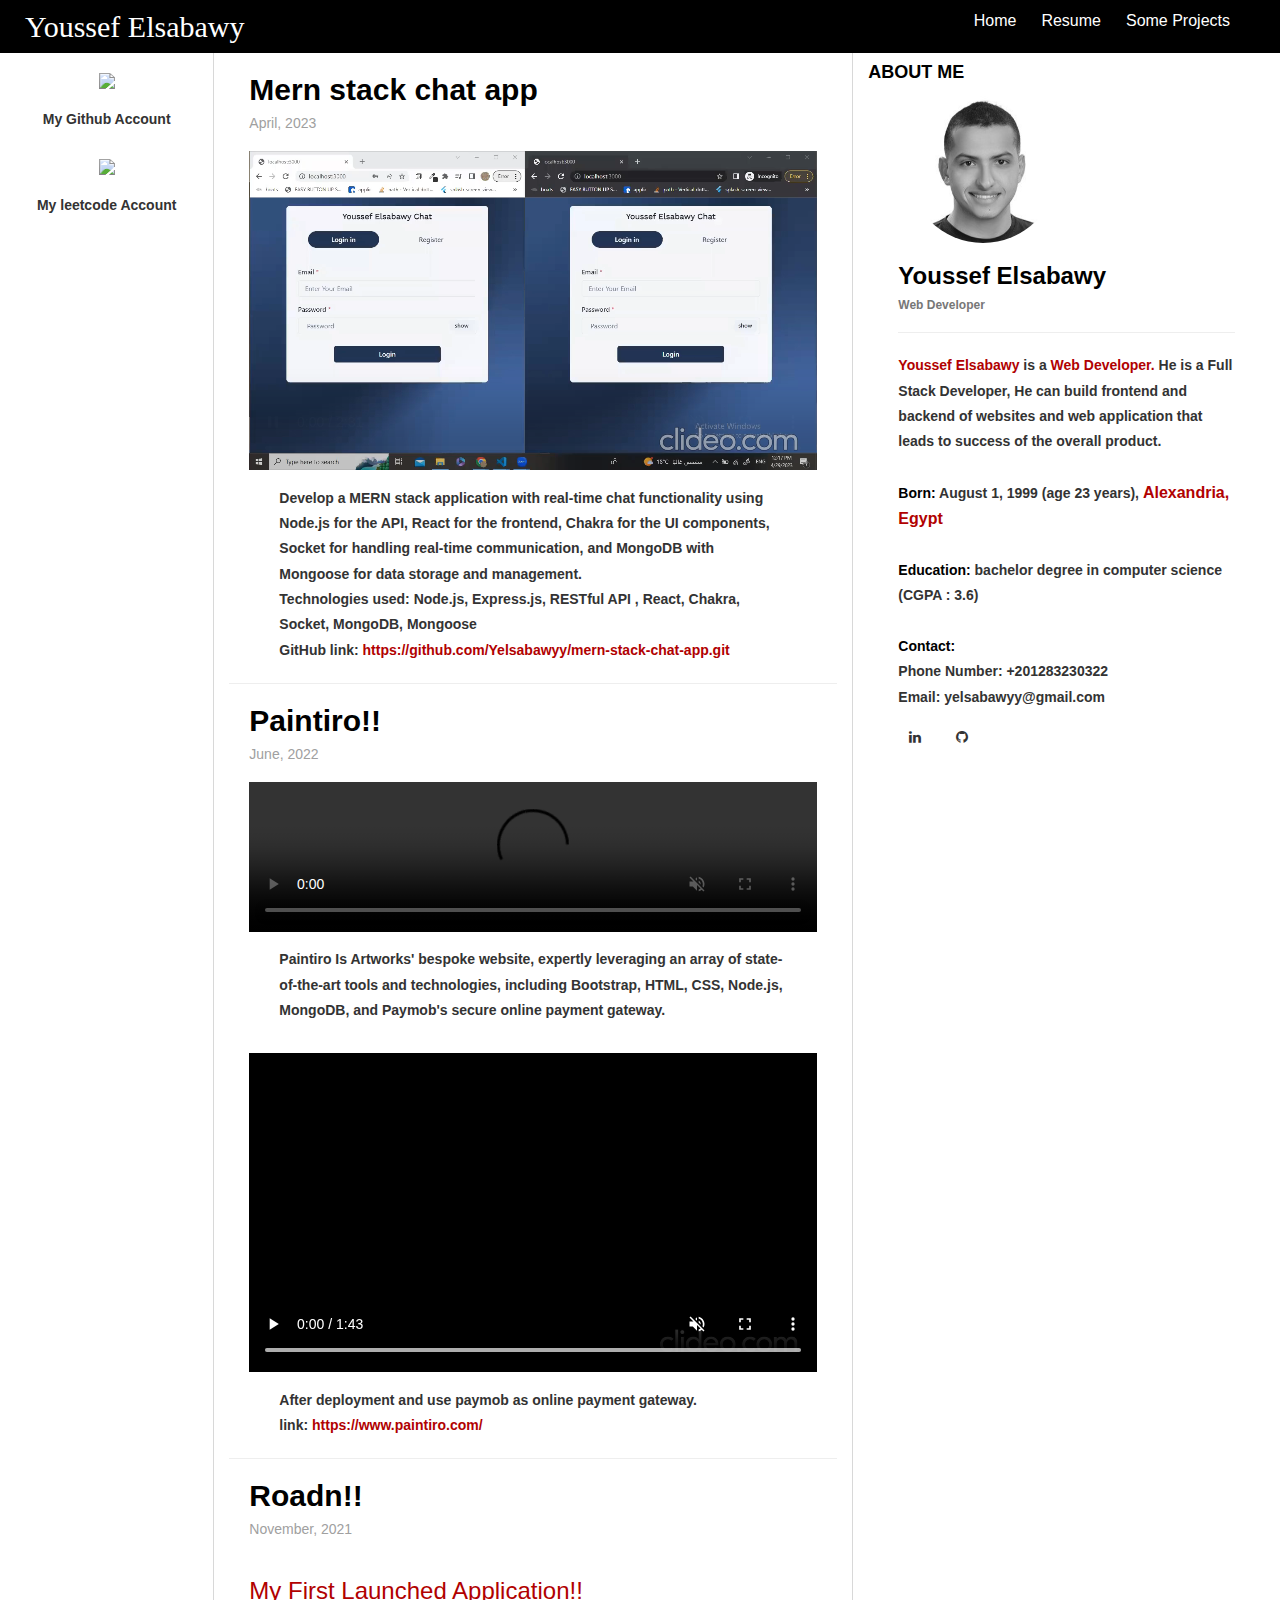
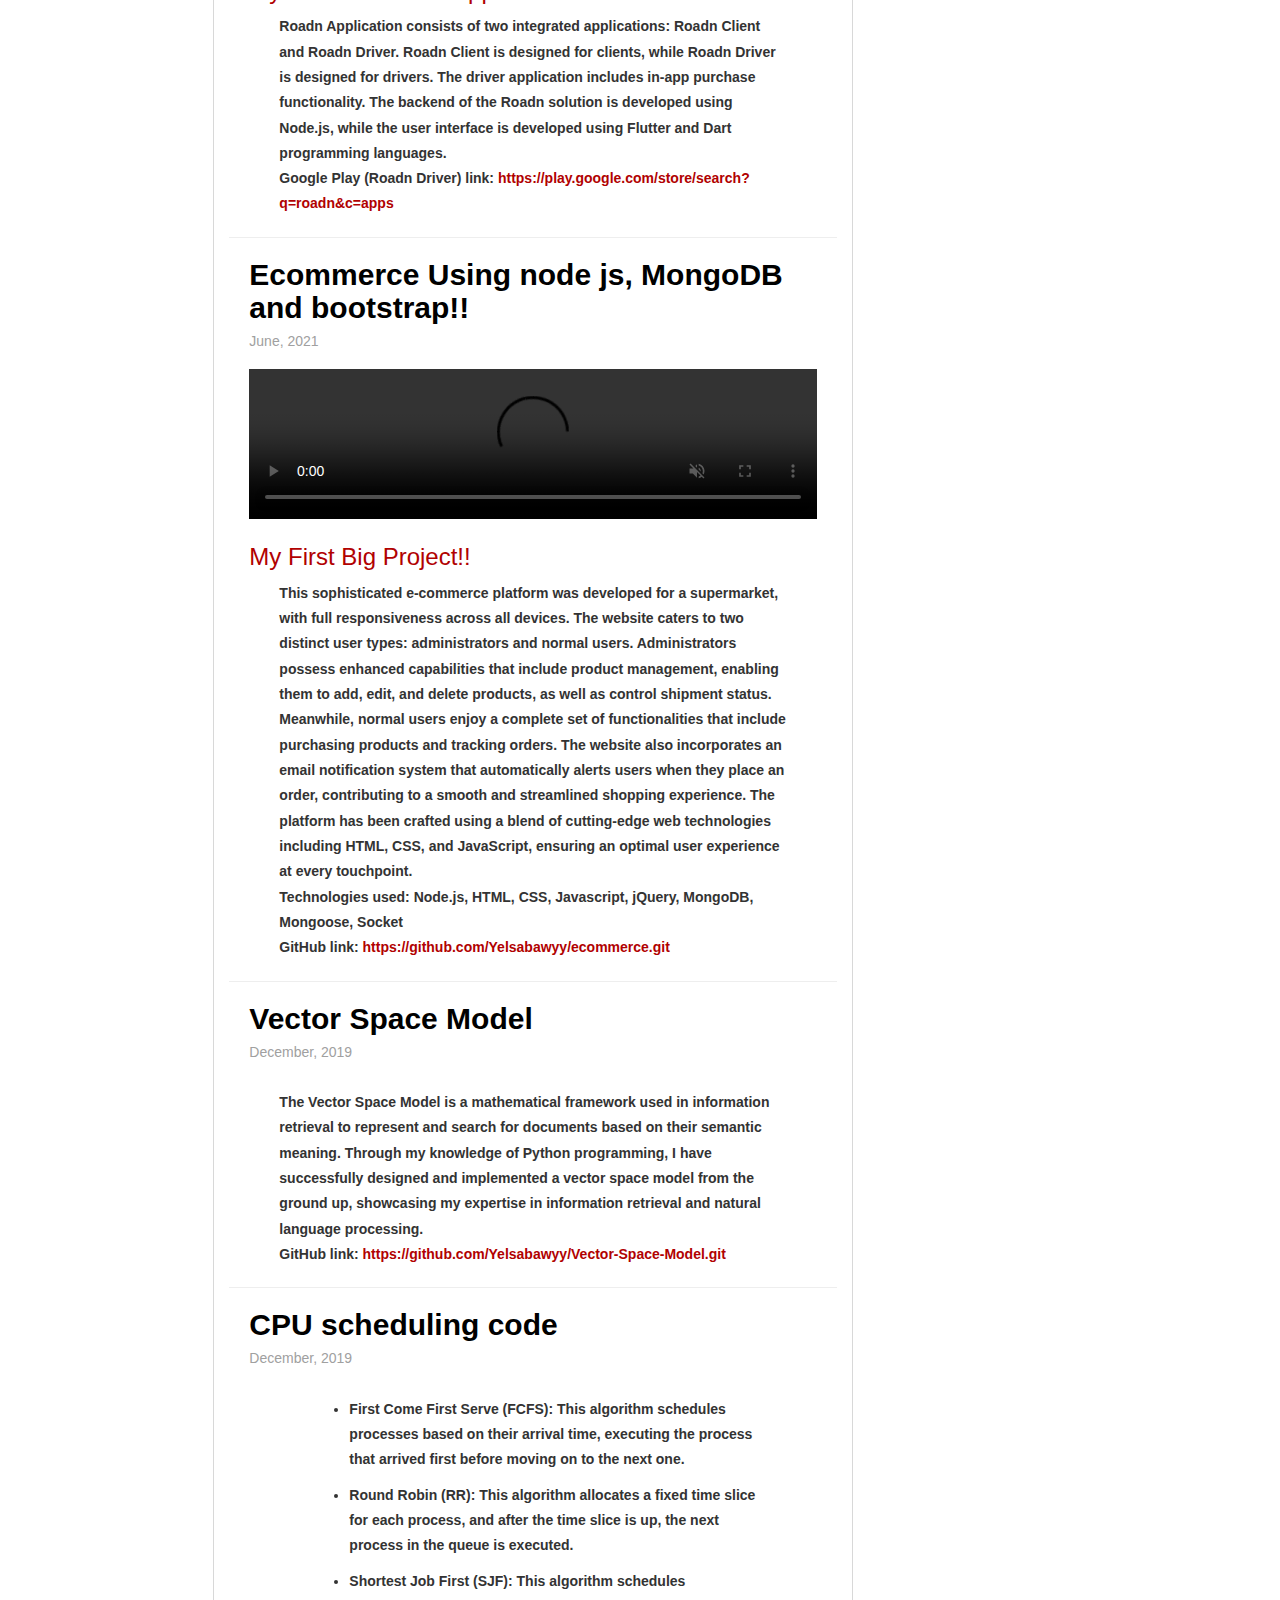
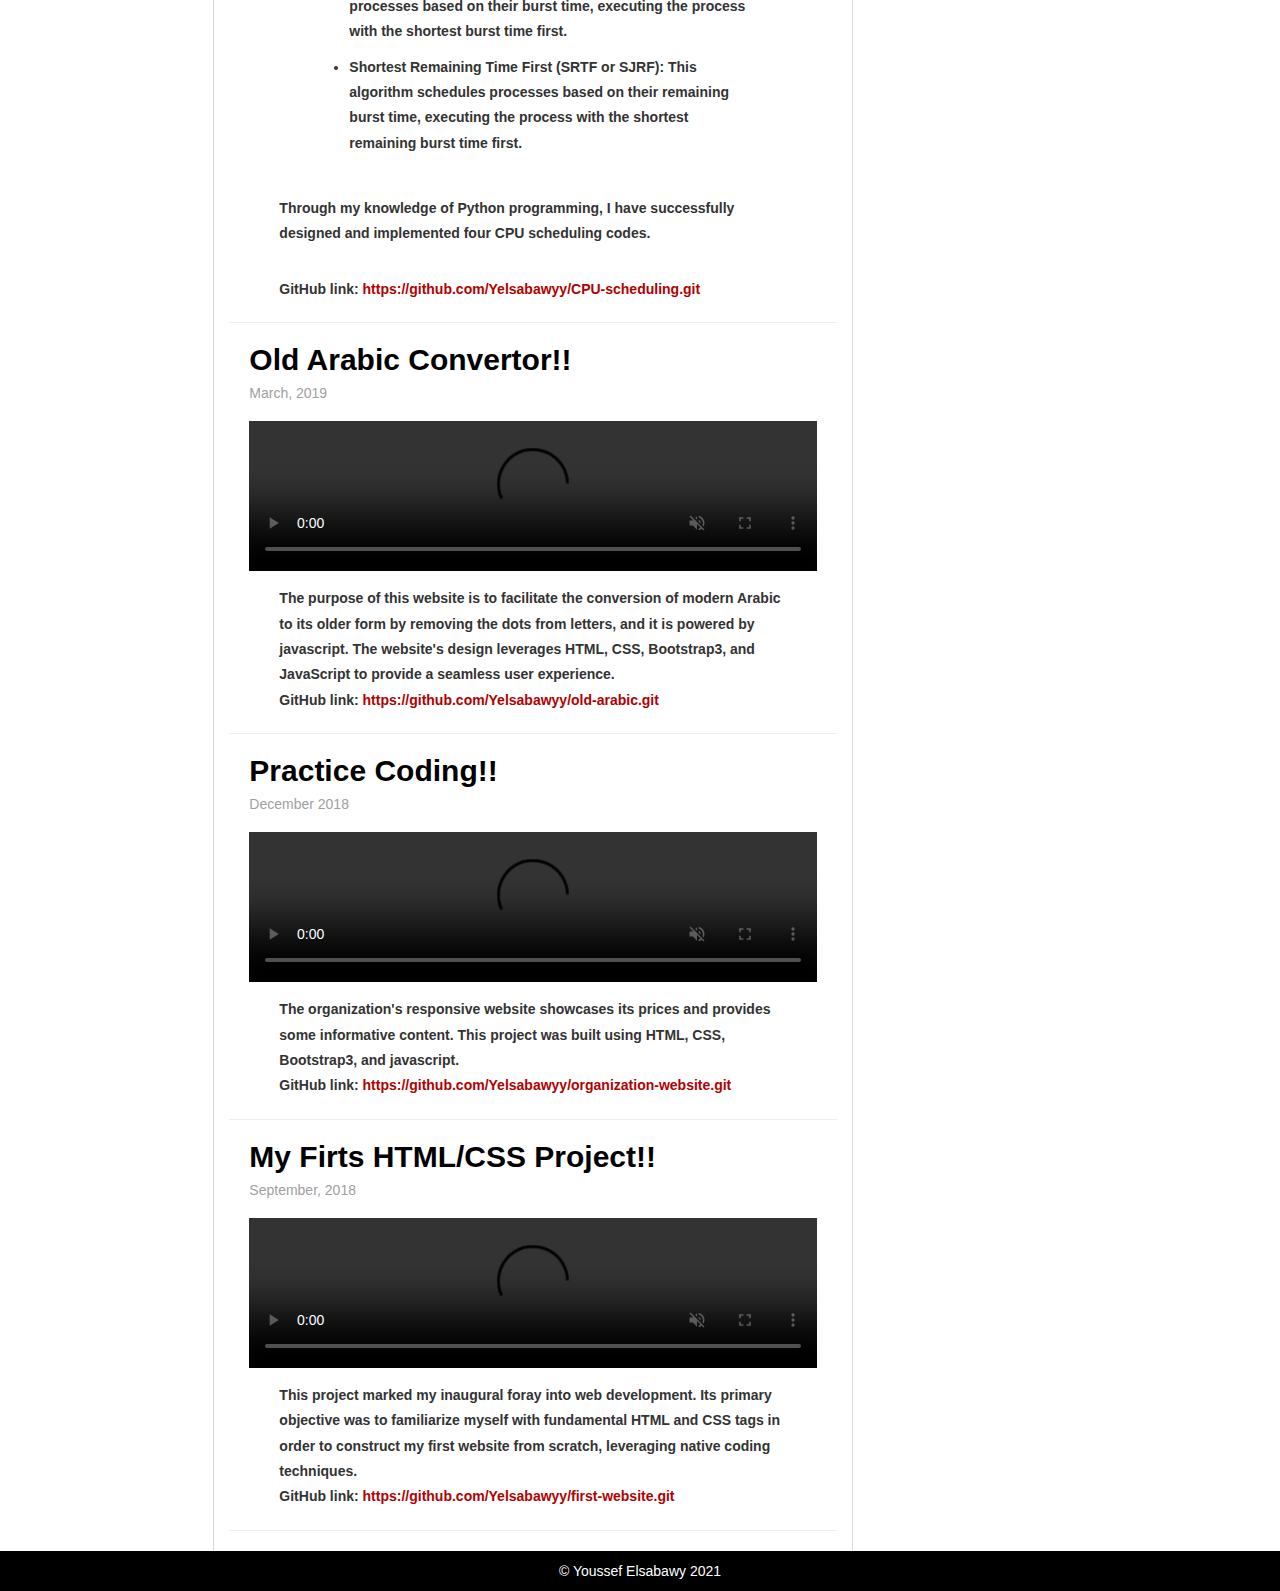
==== views/someProjects.html @ 2bf6e0a0 "first commit" ====
<!DOCTYPE html>
<html>
<head>
<!-- Latest compiled and minified CSS -->
<link rel="stylesheet" href="https://maxcdn.bootstrapcdn.com/bootstrap/3.3.7/css/bootstrap.min.css" integrity="sha384-BVYiiSIFeK1dGmJRAkycuHAHRg32OmUcww7on3RYdg4Va+PmSTsz/K68vbdEjh4u" crossorigin="anonymous">
<!-- Optional theme -->
<link rel="stylesheet" href="https://maxcdn.bootstrapcdn.com/bootstrap/3.3.7/css/bootstrap-theme.min.css" integrity="sha384-rHyoN1iRsVXV4nD0JutlnGaslCJuC7uwjduW9SVrLvRYooPp2bWYgmgJQIXwl/Sp" crossorigin="anonymous">
<!-- Latest compiled and minified JavaScript -->
<script src="https://maxcdn.bootstrapcdn.com/bootstrap/3.3.7/js/bootstrap.min.js" integrity="sha384-Tc5IQib027qvyjSMfHjOMaLkfuWVxZxUPnCJA7l2mCWNIpG9mGCD8wGNIcPD7Txa" crossorigin="anonymous"></script>    
<!-- css sheet -->
<link rel="stylesheet" type="text/css" href="../css/general.css"/>
<link rel="stylesheet" type="text/css" href="../css/about.css"/>
<link rel="stylesheet" type="text/css" href="../css/index.css"/>
<link rel="stylesheet" href="https://cdnjs.cloudflare.com/ajax/libs/font-awesome/4.7.0/css/font-awesome.min.css">

<!-- js file -->   
    <!-- js bootstrap file start-->
        <script src="https://ajax.googleapis.com/ajax/libs/jquery/3.5.1/jquery.min.js"></script>
        <script src="https://maxcdn.bootstrapcdn.com/bootstrap/3.4.1/js/bootstrap.min.js"></script>
    <!-- js bootstrap file end-->
<script src="../javascript/header.js"></script> 

<meta name="viewport" content="width=device-width, initial-scale=1" />
<meta http-equiv='cache-control' content='no-cache'> 
<meta http-equiv='expires' content='0'> 
<meta http-equiv='pragma' content='no-cache'>
<title>Youssef Elsabawy is a web developer</title>
</head>
<body>
    <div id="mySidebar" class="sidebar">
        <a href="javascript:void(0)" style="color: white;" class="closebtn" onclick="closeNav()">×</a>
        <a href="../index.html" class="noHref" style="color: white;"> Home </a>
        <a href="../resume/Resume.pdf" class="noHref" style="color: white;" target="_blank"> Resume </a>
        <a onclick="closeNav()" style="cursor: pointer;" class="noHref" style="color: white;"> Some Projects </a>
        <a href="https://leetcode.com/Yelsabawyy/"  target="_blank" style="color: white;">
            <p>leetcode Account</p> 
        </a> 
        <a href="https://github.com/Yelsabawyy"  target="_blank" style="color: white;">
            <p>Github Account</p> 
        </a>

    </div>
<div class="container-fluid header">
    <div class="col-md-6 col-sm-12 logo center-xs center-sm">
        <a  href="javascript:void(0); " class=" hidden-lg hidden-md  floatLeft burgerMenu" onclick="openNav()">
            <i class="fa fa-bars noPadding noMargin"></i>
        </a>  
         <h2 class="noPadding noMargin">Youssef Elsabawy</h2>
    </div>
    <div class="col-md-6 hidden-xs hidden-sm flex-right "> 
        <a class="link hidden-xs hidden-sm " href="../index.html"> Home </a>
        <a class="link hidden-xs hidden-sm" href="../resume/Resume.pdf" target="_blank" >  Resume </a>
        <a class="link hidden-xs hidden-sm" active >  Some Projects </a>
    </div>
</div>


<div class="container-fluid noMargin noPadding">
    <div class="col-md-2 hidden-sm hidden-xs center">

        <div class=" margin-top-20px">
            <a href="https://github.com/Yelsabawyy" class="noHref" target="_blank">
                <img  class="responsive imgLeft" width="70%" src="https://upload.wikimedia.org/wikipedia/commons/thumb/e/e0/Git-logo.svg/1024px-Git-logo.svg.png">
                <p class="center bold">My Github Account</p> 
            </a> <br>
            <a href="https://leetcode.com/Yelsabawyy/" class="noHref" target="_blank">
                <img  class="responsive imgLeft" width="70%" src="https://encrypted-tbn0.gstatic.com/images?q=tbn:ANd9GcSdp8a8M6JiIyo6Q_aIlfWe-UQxzTzyEW8N1tnK79b3FTNJahbMC1celyh4cAt4nwElTg&usqp=CAU">
                <p class="center bold">My leetcode Account</p> 
            </a> <br>
        </div>
    </div>

    <div class="col-md-6  col-sm-8 col-xs-12 border "> 
      <div class="marign-20px">
        <h2 class="black bold">Mern stack chat app</h2>
        <h5 class="date noMargin noPadding"> April, 2023</h5><br>
        <div>
          <video autoplay muted loop controls style="width: 100%;height: auto;">
            <source src="../videos/chat.mp4" type="video/mp4">
              Your browser does not support the video tag.
          </video>
        </div>

        <div class="details">
          Develop a MERN stack application with real-time chat functionality using Node.js for the API, React for the frontend, Chakra for the UI components, Socket for handling real-time communication, and MongoDB with Mongoose for data storage and management.<br>
          Technologies used:  Node.js, Express.js, RESTful API , React, Chakra, Socket, MongoDB, Mongoose<br> 
          
          <bold>GitHub link: <bold> <a href="https://github.com/Yelsabawyy/mern-stack-chat-app.git" class="noHref red" style="text-decoration: none;"> https://github.com/Yelsabawyy/mern-stack-chat-app.git</a></bold>
        </div>
    </div>
    <hr>
<!-- paintiro ecommerce -->
<div class="marign-20px">
  <h2 class="black bold">Paintiro!!</h2>
  <h5 class="date noMargin noPadding"> June, 2022</h5><br>
  <div>
    <video autoplay muted loop controls style="width: 100%;height: auto;">
      <source src="../videos/paintiro1.mp4" type="video/mp4">
        Your browser does not support the video tag.
    </video>
  </div>
  <div class="details">
    Paintiro Is Artworks' bespoke website, expertly leveraging an array of state-of-the-art tools and technologies, including Bootstrap, HTML, CSS, Node.js, MongoDB, and Paymob's secure online payment gateway. 
  </div> <br>
  <div>
    <video autoplay muted loop controls style="width: 100%;height: auto;">
      <source src="../videos/paintiro2.mp4" type="video/mp4">
        Your browser does not support the video tag.
    </video>
  </div>
  <div class="details">
    After deployment and use paymob as online payment gateway. <br>
    <bold>link: <a href="https://www.paintiro.com/" class="noHref red" style="text-decoration: none;"> https://www.paintiro.com/</a></bold>
  </div>
  
</div>
<hr>
      <div class="marign-20px">
        <h2 class="black bold">Roadn!!</h2>
        <h5 class="date noMargin noPadding"> November, 2021</h5><br>
          <h3 class="red "> My First Launched Application!! </h3>
        <div class="details">Roadn Application consists of two integrated applications: Roadn Client and Roadn Driver. Roadn Client is designed for clients, while Roadn Driver is designed for drivers. The driver application includes in-app purchase functionality. The backend of the Roadn solution is developed using Node.js, while the user interface is developed using Flutter and Dart programming languages.
          <br>
          <bold>Google Play (Roadn Driver) link: <a href="https://play.google.com/store/search?q=roadn&c=apps" class="noHref red" style="text-decoration: none;"> https://play.google.com/store/search?q=roadn&c=apps</a></div>
    </div>
    <hr>
      <!-- first ecommerce -->
      <div class="marign-20px">
          <h2 class="black bold">Ecommerce Using node js, MongoDB and bootstrap!!</h2>
          <h5 class="date noMargin noPadding"> June, 2021</h5><br>
          <div>
            <video autoplay muted loop controls style="width: 100%;height: auto;">
              <source src="../videos/ecommerce.mp4" type="video/mp4">
                Your browser does not support the video tag.
            </video>
          </div>
            <h3 class="red "> My First Big Project!! </h3>
          <div class="details">
            This sophisticated e-commerce platform was developed for a supermarket, with full responsiveness across all devices. The website caters to two distinct user types: administrators and normal users. Administrators possess enhanced capabilities that include product management, enabling them to add, edit, and delete products, as well as control shipment status. Meanwhile, normal users enjoy a complete set of functionalities that include purchasing products and tracking orders. The website also incorporates an email notification system that automatically alerts users when they place an order, contributing to a smooth and streamlined shopping experience. The platform has been crafted using a blend of cutting-edge web technologies including HTML, CSS, and JavaScript, ensuring an optimal user experience at every touchpoint. <br>
            Technologies used: Node.js, HTML, CSS, Javascript, jQuery, MongoDB, Mongoose, Socket <br> 
            <bold>GitHub link: <bold> <a href="https://github.com/Yelsabawyy/ecommerce.git" class="noHref red" style="text-decoration: none;"> https://github.com/Yelsabawyy/ecommerce.git</a></bold></bold>
          
          </div>
      </div>
      <hr>
      <!-- CPU SCH!! -->
      <div class="marign-20px">
          <h2 class="black bold">Vector Space Model</h2>
          <h5 class="date noMargin noPadding">December, 2019</h5><br>

          <p class="details">
          
The Vector Space Model is a mathematical framework used in information retrieval to represent and search for documents based on their semantic meaning.
Through my knowledge of Python programming, I have successfully designed and implemented a vector space model from the ground up, showcasing my expertise in information retrieval and natural language processing.
            <br><bold>GitHub link: <bold> <a href="https://github.com/Yelsabawyy/Vector-Space-Model.git" class="noHref red" style="text-decoration: none;"> https://github.com/Yelsabawyy/Vector-Space-Model.git</a></bold></bold>
          
          </p>
      </div>
      <hr>
      <!-- CPU SCH!! -->
      <div class="marign-20px">
          <h2 class="black bold">CPU scheduling code</h2>
          <h5 class="date noMargin noPadding">December, 2019</h5><br>


          <ul class="details">
            <li class="details">First Come First Serve (FCFS): This algorithm schedules processes based on their arrival time, executing the process that arrived first before moving on to the next one.</li>
            <li class="details">Round Robin (RR): This algorithm allocates a fixed time slice for each process, and after the time slice is up, the next process in the queue is executed.</li>
            <li class="details">Shortest Job First (SJF): This algorithm schedules processes based on their burst time, executing the process with the shortest burst time first.</li>
            <li class="details">Shortest Remaining Time First (SRTF or SJRF): This algorithm schedules processes based on their remaining burst time, executing the process with the shortest remaining burst time first.</li>
          </ul><br>
          <p class="details"> Through my knowledge of Python programming, I have successfully designed and implemented four CPU scheduling codes. </p> <br>
            <bold class="details">GitHub link: <bold> <a href="https://github.com/Yelsabawyy/CPU-scheduling.git" class="noHref red" style="text-decoration: none;"> https://github.com/Yelsabawyy/CPU-scheduling.git</a></bold></bold>
          
     
      </div>
      <hr>
      <!-- Old Arabic Convertor!! -->
      <div class="marign-20px">
          <h2 class="black bold">Old Arabic Convertor!!</h2>
          <h5 class="date noMargin noPadding">March, 2019</h5><br>
          <video autoplay muted loop controls style="width: 100%;height: auto;">
            <source src="../videos/oldArabic.mp4" type="video/mp4">
              Your browser does not support the video tag.
          </video>
          <p class="details">
            The purpose of this website is to facilitate the conversion of modern Arabic to its older form by removing the dots from letters, and it is powered by javascript. The website's design leverages HTML, CSS, Bootstrap3, and JavaScript to provide a seamless user experience.<br>
            <bold>GitHub link: <bold> <a href="https://github.com/Yelsabawyy/old-arabic.git" class="noHref red" style="text-decoration: none;"> https://github.com/Yelsabawyy/old-arabic.git</a></bold></bold>
          
          </p>
      </div>
      <hr>
      <!-- Organization Website!! -->
      <div class="marign-20px">
          <h2 class="black bold">Practice Coding!!</h2>
          <h5 class="date noMargin noPadding">December 2018</h5><br>
          <div>
            <video autoplay muted loop controls style="width: 100%;height: auto;">
              <source src="../videos/OrganizationWebsite.mp4" type="video/mp4">
                Your browser does not support the video tag.
            </video>
          </div>
          <p class="details">
            The organization's responsive website showcases its prices and provides some informative content. This project was built using HTML, CSS, Bootstrap3, and javascript.<br>
            <bold>GitHub link: <bold><a href="https://github.com/Yelsabawyy/organization-website.git" class="noHref red" style="text-decoration: none;"> https://github.com/Yelsabawyy/organization-website.git</a></bold></bold>
          </p>
      </div>
      <hr>
    <!-- first Website!! -->
      <div class="marign-20px">
          <h2 class="black bold">My Firts HTML/CSS Project!!</h2>
          <h5 class="date noMargin noPadding">September, 2018</h5><br>
          <div>
            <video autoplay muted loop controls style="width: 100%;height: auto;">
              <source src="../videos/firstWebsite.mp4" type="video/mp4">
            Your browser does not support the video tag.
            </video>
          </div>
          <p class="details">
            This project marked my inaugural foray into web development. Its primary objective was to familiarize myself with fundamental HTML and CSS tags in order to construct my first website from scratch, leveraging native coding techniques.<br>
            
            <bold>GitHub link: <bold> <a href="https://github.com/Yelsabawyy/first-website.git" class="noHref red" style="text-decoration: none;"> https://github.com/Yelsabawyy/first-website.git</a></bold></bold>
          
          </p>
      </div>
      <hr>        



      
      
  </div>


    <!-- about me in all lg md sm screen -->
    <div class="col-md-4 col-sm-4 hidden-xs ">
        <h4 class=" black bold"> ABOUT ME</h4>
        <img src="../images/profilePicture/profilePicture.jpg" class="img-circle" alt="Cinque Terre">
        <div class="margin-left-30px margin-right-30px">
            <h3 class="bold black">Youssef Elsabawy</h3>
            <h6 class="bold grey noMargin noPadding"> Web Developer</h6>
            <hr>
        </div>
        <p class="intro">
        <span class="red"> Youssef Elsabawy</span> is a<span class="red"> Web Developer.</span>
         He is a Full Stack Developer, He can build frontend and backend of websites and web application that leads to success of the overall product. <br> 
         <!-- <a class="red readmore" href="./views/about.html">Read more → </a> -->
        <br>
        <span class="bold black">Born:</span> August 1, 1999 (age 23 years), <a class="red readmore">Alexandria, Egypt</a>
        <br><br>
        <span class="bold black">Education:</span> bachelor degree in computer science (CGPA : 3.6)
        <br><br>
        <span class="bold black">Contact:</span> <br>
         Phone Number: +201283230322 <br>
         Email: <a href="mailto:yelsabawyy@gmail.com" style="direction: none; color: #333333;" target="_blank">yelsabawyy@gmail.com</a>
        
    </p>
    <div class="margin-left-30px">
        <a href="https://www.linkedin.com/in/yelsabawyy" class="fa fa-linkedin redBgHover noHref"></a>
        <a href="https://github.com/Yelsabawyy" class="fa fa-github redBgHover noHref"></a>
    </div>


    </div>
</div>


<div class="center footer">
    © Youssef Elsabawy 2021
</div>
</body>
</html>
---- css/general.css ----
:root {
    --black:black;
    --red: rgb(177, 1, 1);
    --white: white;
    --grey: grey;
}
@media only screen and (max-width: 600px) {
  body {
    font-size: 1.4em;
    font-weight:600;
    line-height: 19pt;
  }
}
.noHref{
  color: inherit; 
  text-decoration: inherit; 
}
.noHref:hover{
  color: inherit; 
  text-decoration: inherit; 
}
.button{
  margin-top: 30px;
  margin-left: 30px;
  text-decoration: none;
  background-color: black;
  color: white;
  padding: 10px 25px;
  border: none;
}
.button:hover{
  background-color: var(--red);
  color: white;
}
.black{
  color: var(--black);
}
.red{
  color: var(--red);
}
.grey{
  color: rgb(119, 119, 119);
}
.white{
  color: var(--white);
}
.bold{
  font-weight: bold;
}
.center{
  text-align: center;
}
.link{
    text-decoration: none;
    color: var(--white);
    padding-right: 25px;
    font-size: medium;
}
.link:hover{
    text-decoration: none;
    color: var(--red);
    cursor: pointer;
}
.noPadding{
    padding: 0px !important;
}
.noMargin{
    margin: 0px !important;
}
.margin-top-20px{
margin-top: 20px;
}
.padding-top-20px{
  padding-top: 20px;
}
.flex-right{
    display: flex;
    justify-content: flex-end;

}
.header{
    background-color:var(--black) ;
    color: var(--white);
    padding: 10px;
}
.burgerMenu{
  color: white;
  text-decoration: none;
  font-size: 1.4em;
}
.burgerMenu:hover{
  background-color: black;
  color: white;
  text-decoration: none;
  font-size: 1.4em;
}

.logo{
    font-family: cursive;
}

.active{
    color:var(--red);
}

.floatLeft{
    float: left;
}

@media(max-width:767px){  
    .center-xs{
        text-align: center;
    }
}
@media(max-width:991px){  
    .center-sm{
        text-align: center;
    }
}

/* side */
.sidebar {
    height: 100%;
    width: 0;
    position: fixed;
    z-index: 1;
    top: 0;
    left: 0;
    background-color: #111;
    overflow-x: hidden;
    transition: 0.5s;
    padding-top: 60px;
  }
  
  .sidebar a {
    padding: 8px 8px 8px 32px;
    text-decoration: none;
    font-size: 25px;
    color: #818181;
    display: block;
    transition: 0.3s;
  }
  
  .sidebar a:hover {
    color: #f1f1f1;
  }
  .margin-right-30px{
    margin-right: 30px;
  }
  .sidebar .closebtn {
    position: absolute;
    top: 0;
    right: 25px;
    font-size: 36px;
    margin-left: 50px;
  }
  
  .openbtn {
    font-size: 20px;
    cursor: pointer;
    background-color: #111;
    color: white;
    padding: 10px 15px;
    border: none;
  }
  
  .openbtn:hover {
    background-color: #444;
  }
  
  #main {
    transition: margin-left .5s;
    padding: 16px;
  }
  
  /* On smaller screens, where height is less than 450px, change the style of the sidenav (less padding and a smaller font size) */
  @media screen and (max-height: 450px) {
    .sidebar {padding-top: 15px;}
    .sidebar a {font-size: 18px;}
  }
  .footer{
    padding: 10px;
    background-color: black;
    color: white;
  }
  .marign-20px{
    margin: 20px;
}
---- css/about.css ----
.cvTitle{
    text-decoration: underline;
    text-decoration-color: var(--red);
    text-decoration-thickness: 2px;
    text-underline-offset: 4px;
}

.cvData{
    margin: 10px 30px 10px 30px;
    font-weight:600;
    line-height: 19pt;
}

.floatRight{
    float: right;
}
mark{
    background-color: #FFFF00;
}
---- css/index.css ----
.border{
    border-left: 1px solid rgb(216, 216, 216) ;
    border-right: 1px solid rgb(216, 216, 216) ;
}
.padding-2px{
  padding: 2px;
}
.imgLeft{
    padding-bottom: 20px;
}
.img-circle {
    margin-left: 40px;
    border-radius: 50%;
    width: 150px;
    height: 150px;
    object-fit: cover;
}
.intro{
    margin: 10px 30px 10px 30px;
    font-weight:600;
    line-height: 19pt;
}
.readmore{
    text-decoration: none;
    padding-right: 25px;
    font-size: medium;
}
.readmore:hover{
    text-decoration: none;
    color: var(--red);
    cursor: pointer;
}
.margin-left-30px{
    margin-left:30px;
}
.fa {
    padding: 10px;
    width: 33px;
    text-align: center;
    text-decoration: none;
    border-radius: 50%;
    margin-right: 10px;
  }
  
  .fa:hover {
      color: white;
      text-decoration: none;
  }
  .redBgHover:hover{
    background-color: var(--red);
  }
  .fa-facebook {
    background: black;
    color: white;
  }
  .fa-instagram {
    background: black;
    color: white;
  }

.marign-20px{
    margin: 20px;
}

  .date{
      color: rgb(160, 160, 160);
      padding-left: 10px;
  }
  .details{
    margin: 10px 30px 10px 30px;
    font-weight:600;
    line-height: 19pt;
  }

  .responsive-iframe {
    width: 100%;
    height: 100%;
  }

  /* responsive youtube */
  .video-responsive{
    overflow:hidden;
    padding-bottom:56.25%;
    position:relative;
    height:0;
}
.video-responsive iframe{
    left:0;
    top:0;
    height:100%;
    width:100%;
    position:absolute;
}
.imgGraduationSchool{
  overflow: hidden;
}
/* images grid */
.out {
  width: 100%;
}

.in {
  float: left;
  background: tomato;
  margin: 2px;
}

.big {
  width: 48%;
}
.sm {
  width: 48%;
}
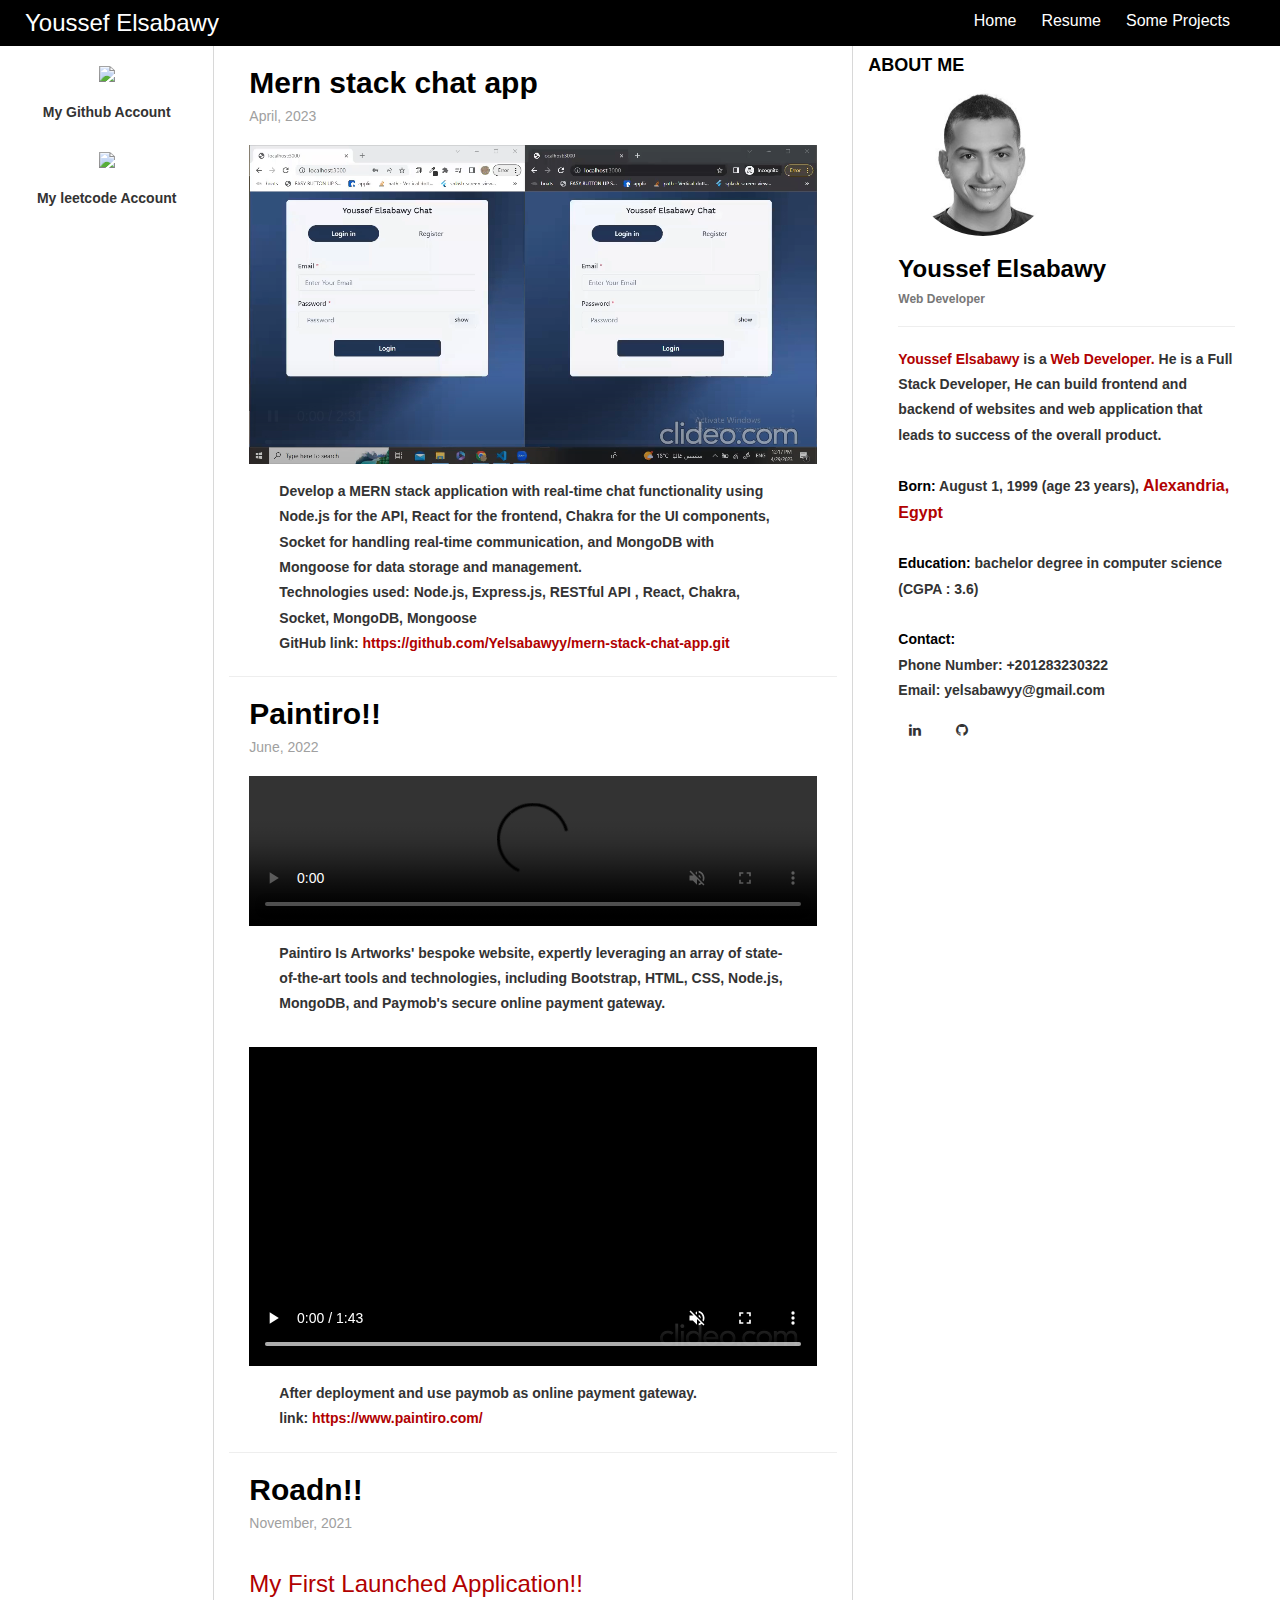
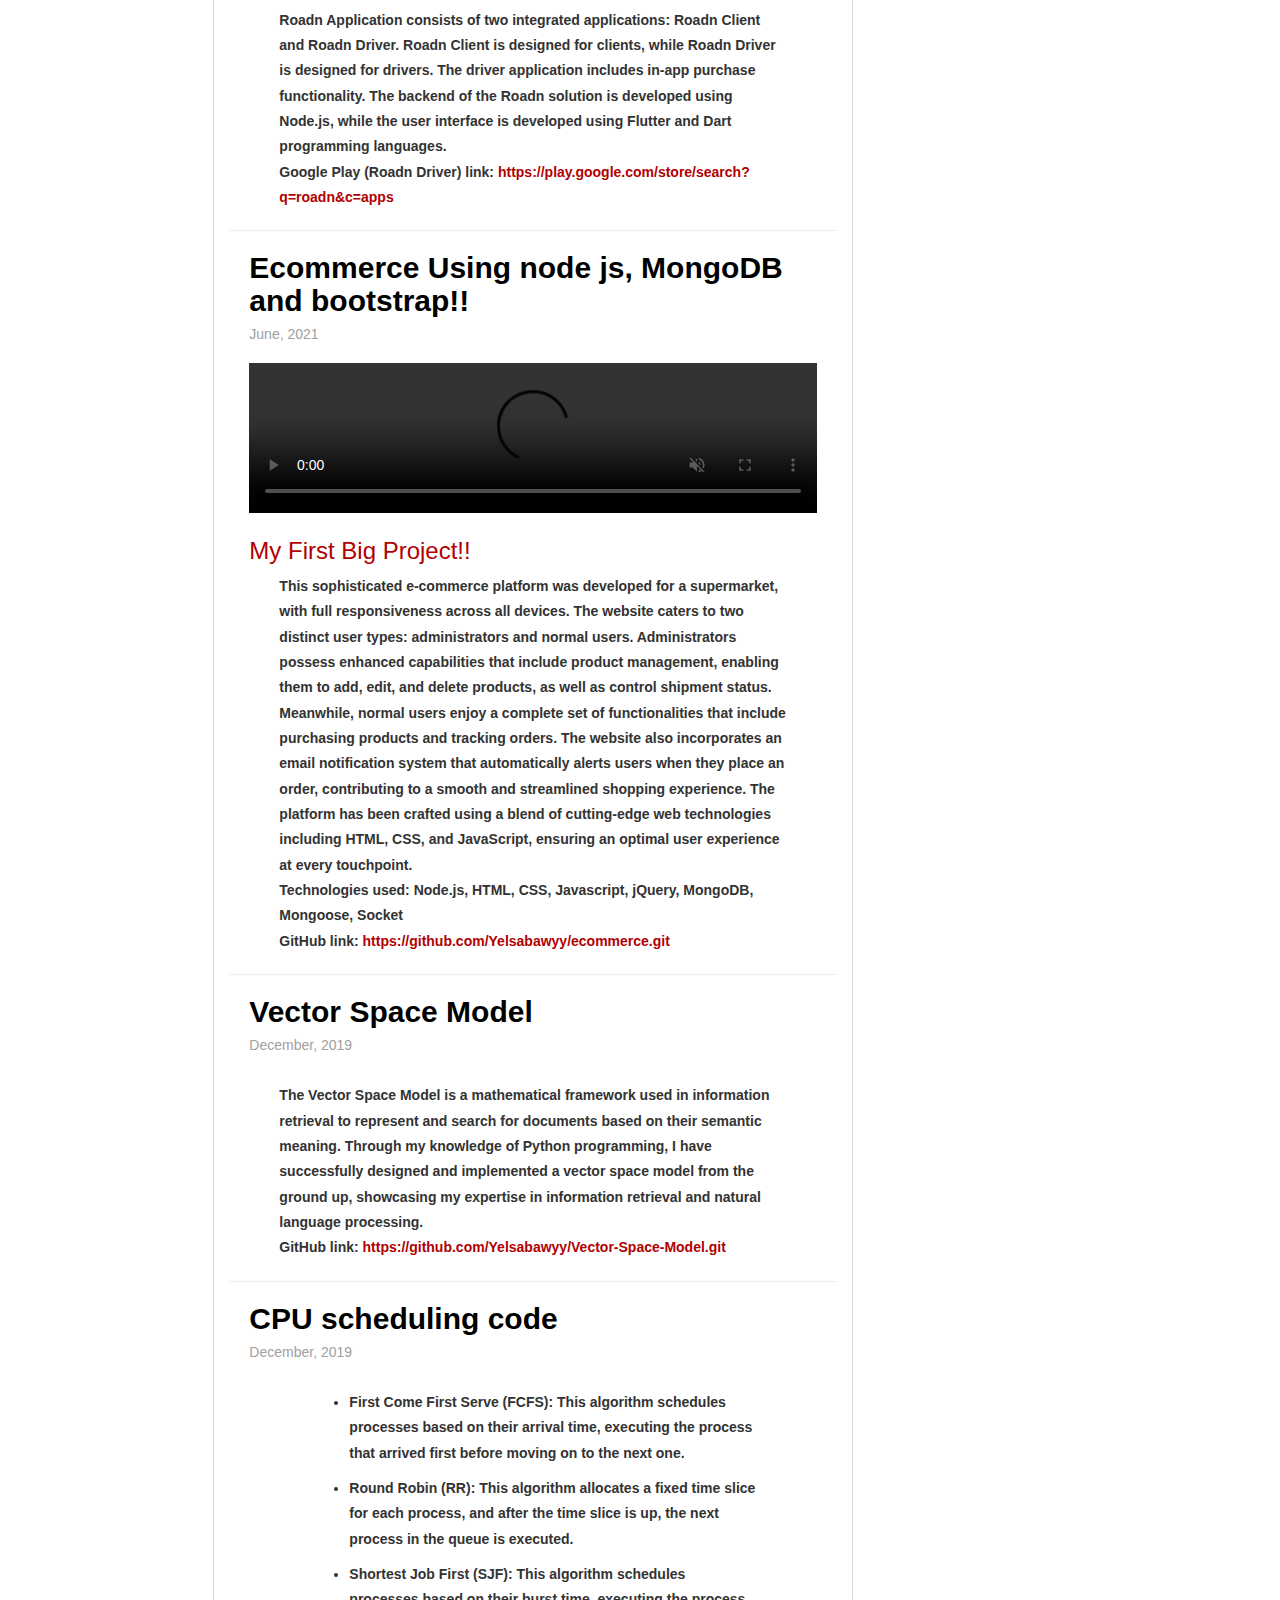
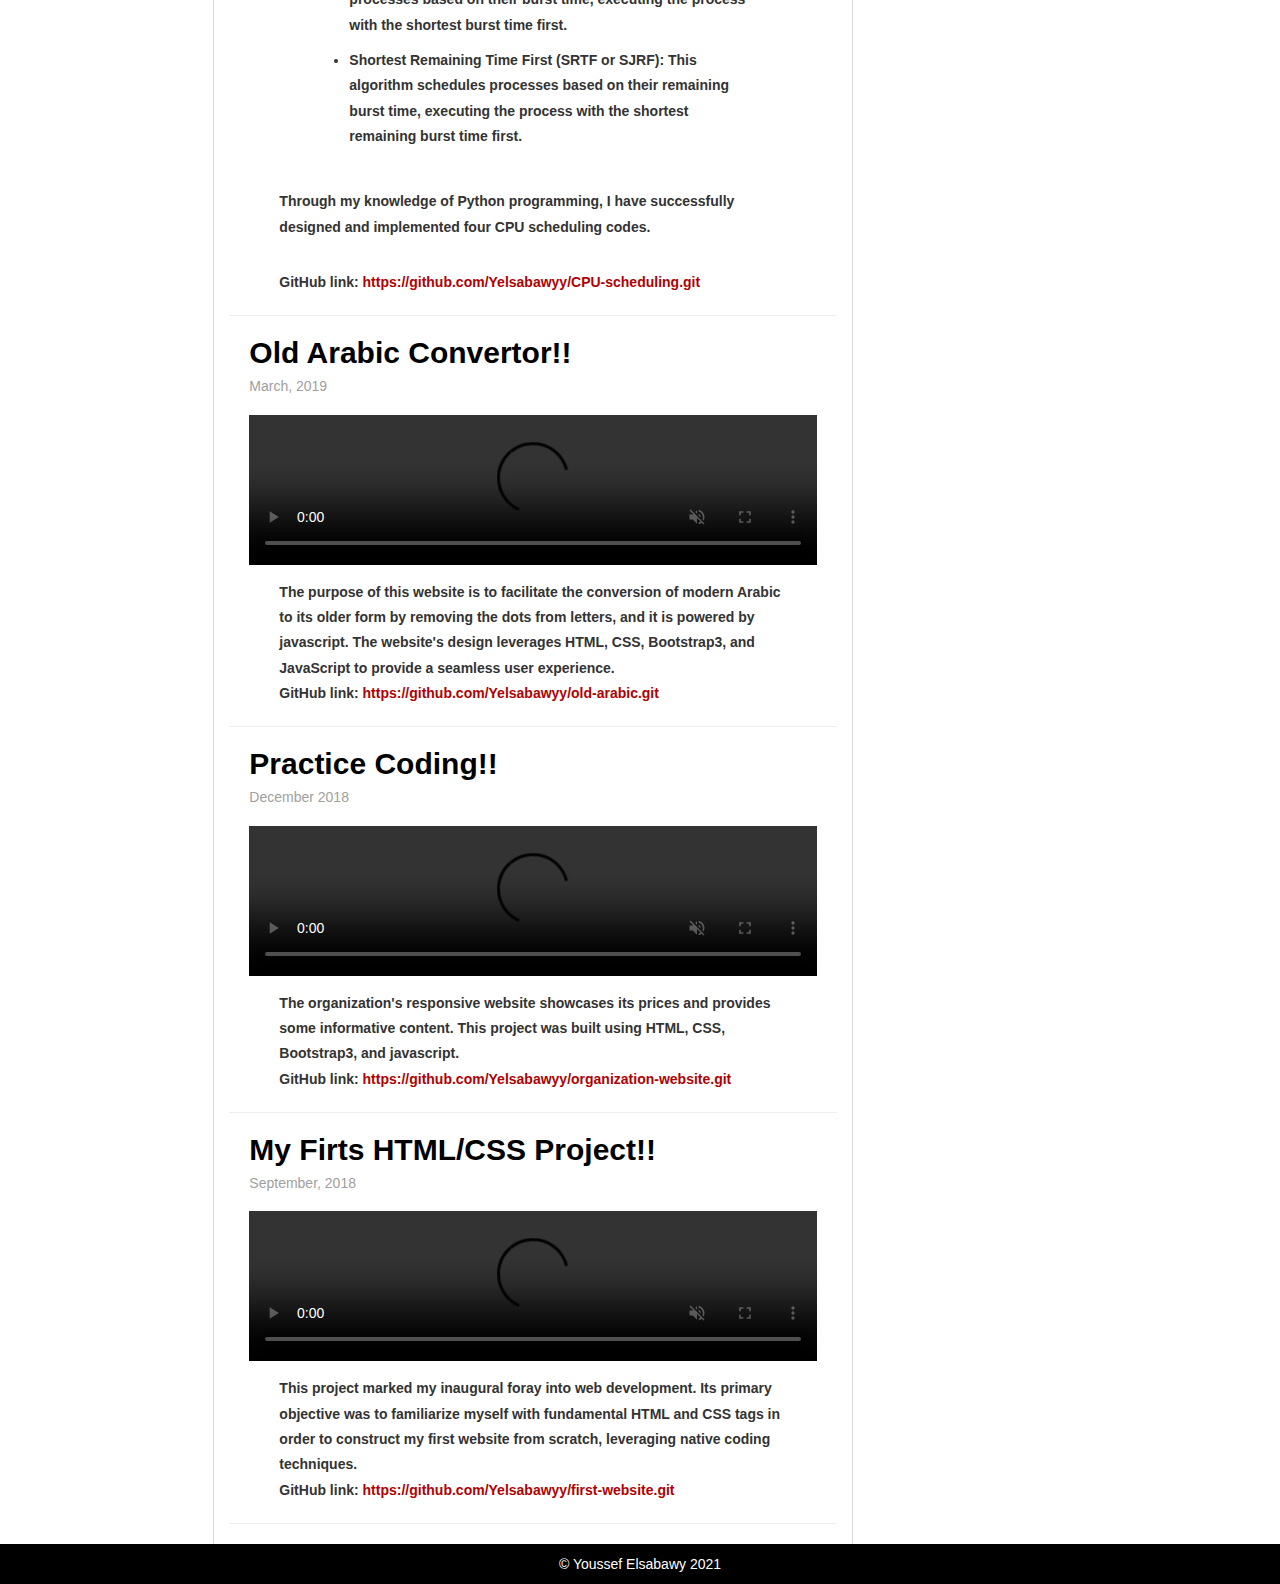
==== commit 888ec433: "second commit" ====
--- a/views/someProjects.html
+++ b/views/someProjects.html
@@ -45,7 +45,8 @@
         <a  href="javascript:void(0); " class=" hidden-lg hidden-md  floatLeft burgerMenu" onclick="openNav()">
             <i class="fa fa-bars noPadding noMargin"></i>
         </a>  
-         <h2 class="noPadding noMargin">Youssef Elsabawy</h2>
+        <h3 class="noPadding noMargin" style="text-decoration: none;font-family: 'Franklin Gothic Medium', 'Arial Narrow', Arial, sans-serif;">Youssef Elsabawy</h3>
+   
     </div>
     <div class="col-md-6 hidden-xs hidden-sm flex-right "> 
         <a class="link hidden-xs hidden-sm " href="../index.html"> Home </a>
